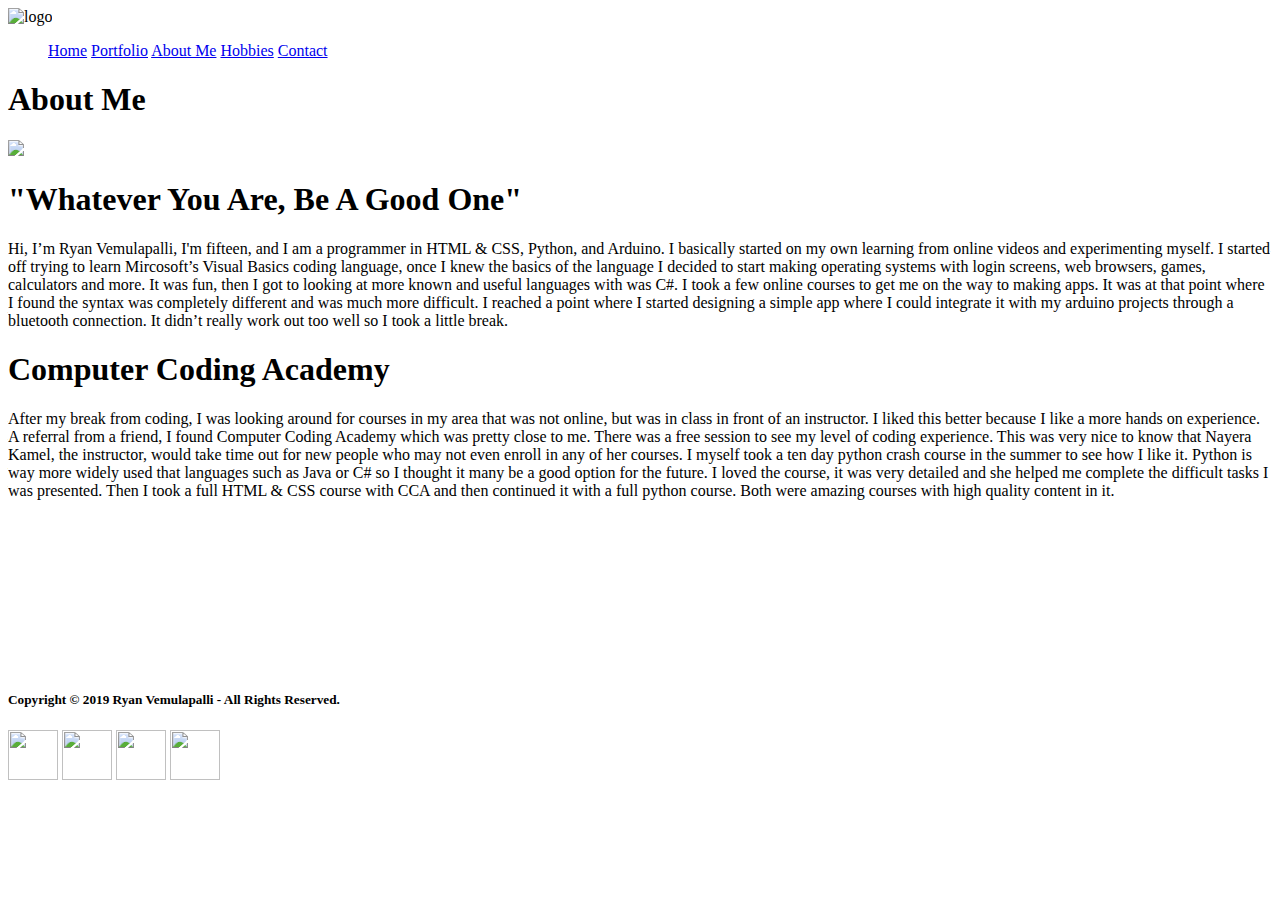
==== AboutMe.html @ acca9470 "Add files via upload" ====
<!DOCTYPE html>
<html lang="en">
      <head>
      		<title>RV's Personal Site</title>
			<link href="css/genCSS.css" type="text/css" rel="stylesheet" />
			<link href="css/headerCSS.css" type="text/css" rel="stylesheet" />
			<link href="css/footerCSS.css" type="text/css" rel="stylesheet" />
			<link href="css/aboutme/mainpicCSS.css" type="text/css" rel="stylesheet" />
			<link href="css/aboutme/wrapperCSS.css" type="text/css" rel="stylesheet" />
      </head>
	  
      <body>
	  		<div class="header">
				 <div>
				 	  <img class="logo" src="images/logotransparent.png" alt="logo" />
				 </div> <!--End-->
				 <div class="nav">
				 	  <ul>
					  	  <a href="Index.html">Home</a>
						  <a href="Portfolio.html">Portfolio</a>
						  <a href="AboutMe.html">About Me</a>
						  <a href="Skills.html">Hobbies</a>
						  <a href="ContactMe.html">Contact</a>
					  </ul>
				 </div><!--End of nav-->
			</div><!--End of header-->
			
			<div class="mainpic">
				 <div class="maintitle">
   				 	  <h1 class="aboutme">About Me</h1>
   		    	 </div><!--End of maintitle-->
			</div><!--End of maineyecatch-->
			
			<div class="wrapper">
   			 	 <div id="mainsection">
				 	  <div id="column1">
			 	  	  	   <img class="sectionimg" src="images/selfImage.jpg" />
						   <h1 class="quote">"Whatever You Are, Be A Good One"</h1>
					  	   <p class="sectionp1">Hi, I’m Ryan Vemulapalli, I'm fifteen, and I am a programmer in HTML & CSS, Python, and Arduino.
						    I basically started on my own learning from online videos and experimenting myself. I started off trying to learn 
							Mircosoft’s Visual Basics coding language, once I knew the basics of the language I decided to start making operating 
							systems with login screens, web browsers, games, calculators and more. It was fun, then I got to looking at more known
							 and useful languages with was C#. I took a few online courses to get me on the way to making apps. It  was at that point 
							 where I found the syntax was completely different and was much more difficult. I reached a point where I started designing 
							 a simple app where I could integrate it with my arduino projects through a bluetooth connection. It didn’t really work 
							 out too well so I took a little break.</p>
					  </div>
					  <div id="column2">
					  	   <h1 id="title">Computer Coding Academy</h1>
			 	  	  	   <p class="sectionp2">After my break from coding, I was looking around for courses in my area that was not online, but was in 
						   class in front of an instructor. I liked this better because I like a more hands on experience. A referral from a friend, 
						   I found Computer Coding Academy which was pretty close to me. There was a free session to see my level of coding experience. 
						   This was very nice to know that Nayera Kamel, the instructor,  would take time out for new people who may not even enroll 
						   in any of her courses. I myself took a ten day python crash course in the summer to see how I like it. Python is way more 
						   widely used that languages such as Java or C# so I thought it many be a good option for the future. I loved the course,
						   it was very detailed and she helped me complete the difficult tasks I was presented. Then I took a full HTML & CSS course 
						   with CCA and then continued it with a full python course. Both were amazing courses with high quality content in it.</p>
					  	   <iframe class="sectionvideo" src="https://www.youtube.com/embed/g8K21P8CoeI" frameborder="0" allow="accelerometer; autoplay; encrypted-media; gyroscope; picture-in-picture" allowfullscreen></iframe>
			    	  </div>
				 </div><!--End of sections-->
			</div><!--End of wrapper-->
			
			<div class="footer">
   				 <h5 class="rights">Copyright &copy; 2019 Ryan Vemulapalli - All Rights Reserved.</h5>
   				 <img class="socialm" src="images/facebooklogo.png" href="" height="50" width="50" />
				 <img class="socialm" src="images/twitterlogo.png" href="" height="50" width="50" />
				 <img class="socialm" src="images/youtubelogo.png" href="" height="50" width="50" />
				 <img class="socialm" src="images/instalogo.png" href="http://www.ryanv.ca" height="50" width="50" />&nbsp; 
   		    </div><!--End of footer-->
      </body>
</html>
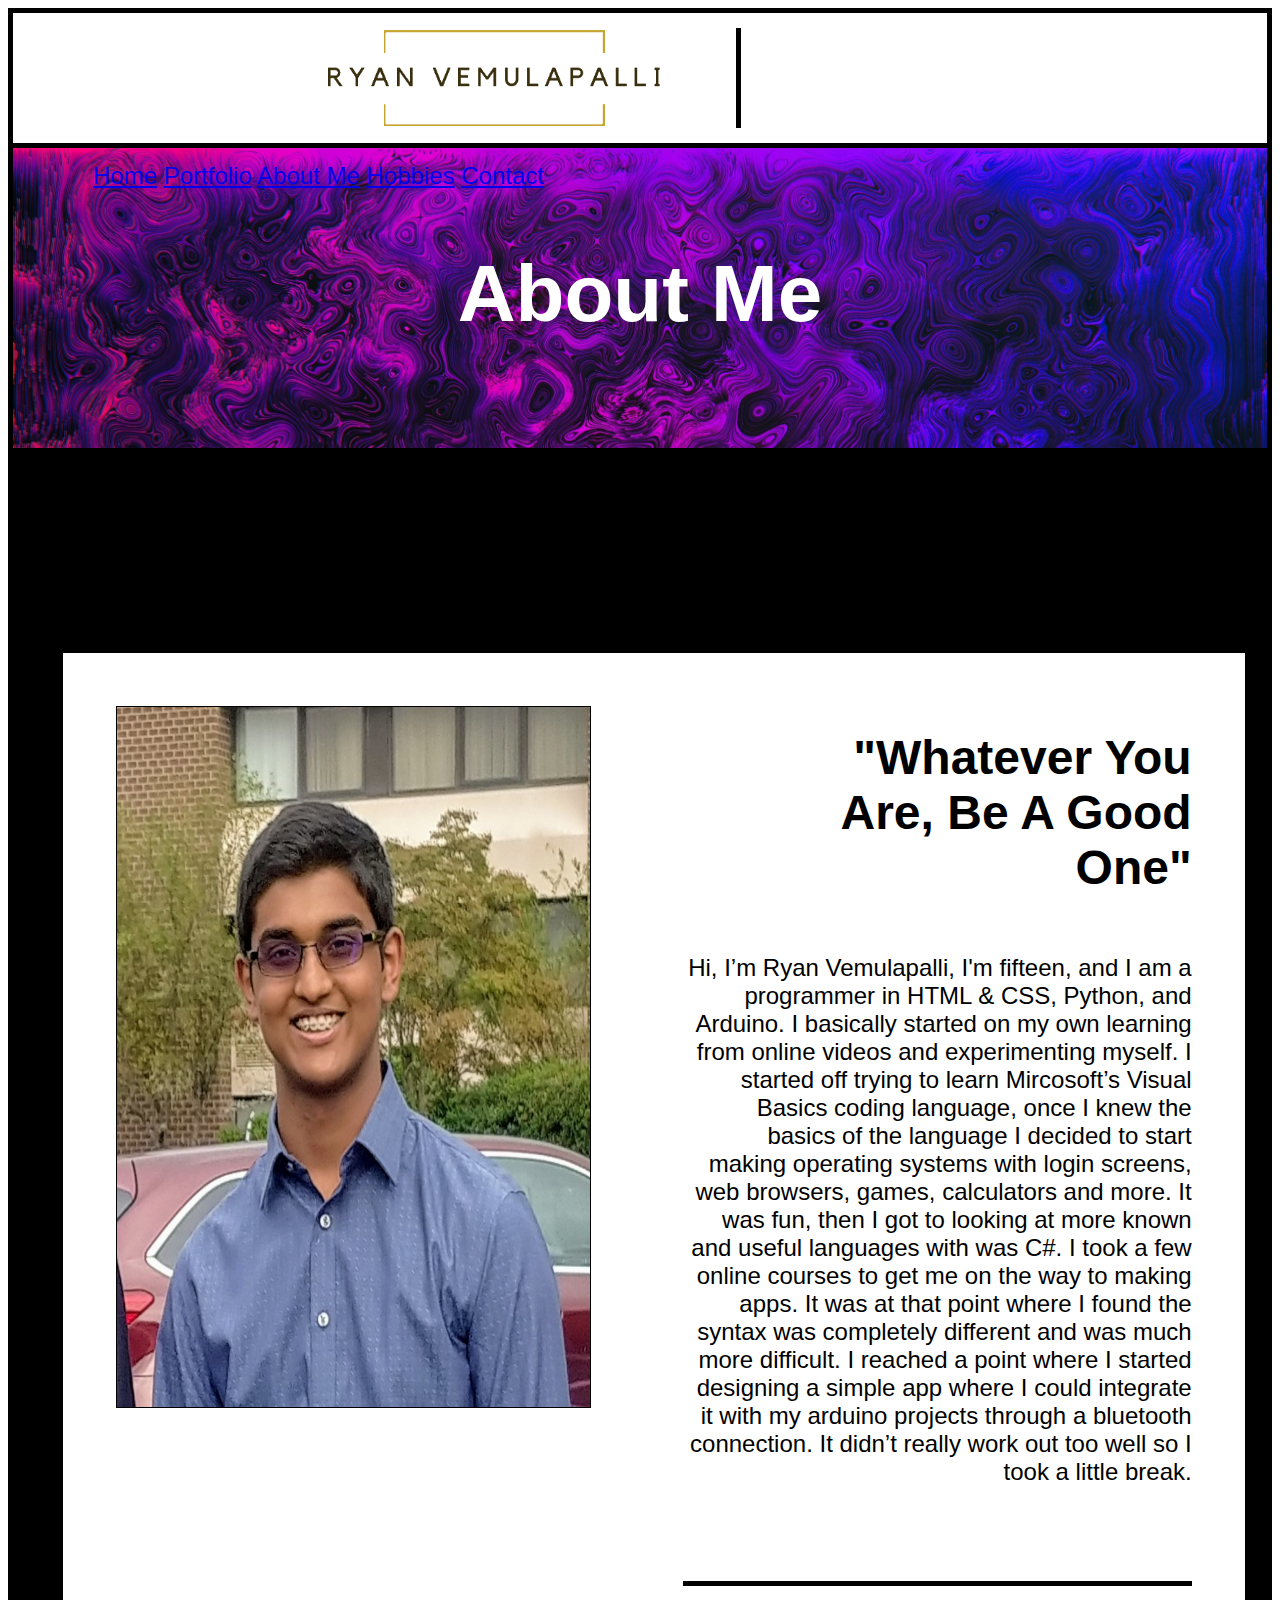
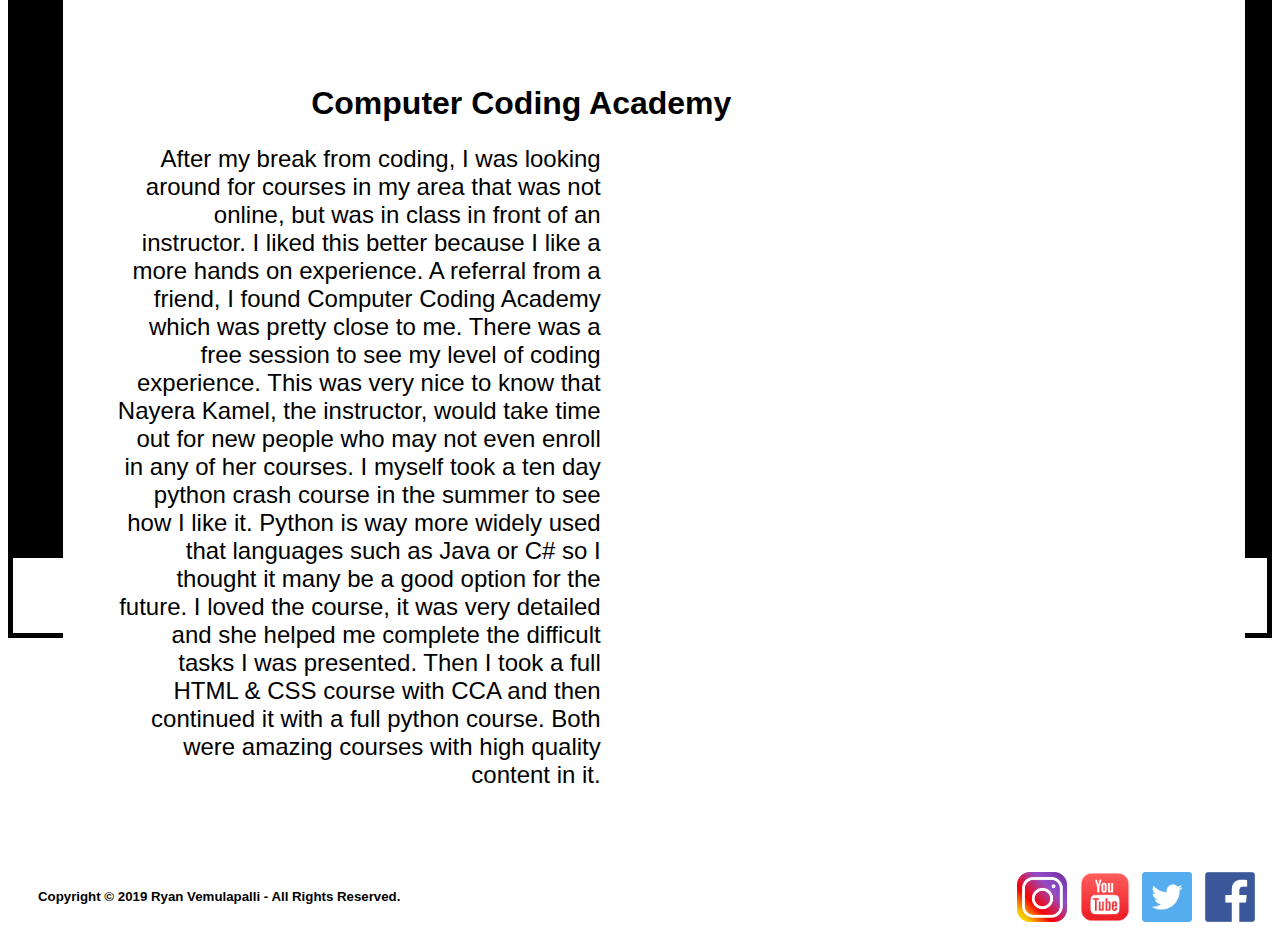
==== commit a972fa55: "Update AboutMe.html" ====
--- a/AboutMe.html
+++ b/AboutMe.html
@@ -34,7 +34,7 @@
 			<div class="wrapper">
    			 	 <div id="mainsection">
 				 	  <div id="column1">
-			 	  	  	   <img class="sectionimg" src="images/selfImage.jpg" />
+			 	  	  	   <img class="sectionimg" src="images/ProfileImage.jpg" />
 						   <h1 class="quote">"Whatever You Are, Be A Good One"</h1>
 					  	   <p class="sectionp1">Hi, I’m Ryan Vemulapalli, I'm fifteen, and I am a programmer in HTML & CSS, Python, and Arduino.
 						    I basically started on my own learning from online videos and experimenting myself. I started off trying to learn 
@@ -68,4 +68,4 @@
 				 <img class="socialm" src="images/instalogo.png" href="http://www.ryanv.ca" height="50" width="50" />&nbsp; 
    		    </div><!--End of footer-->
       </body>
-</html>+</html>
--- a/css/genCSS.css
+++ b/css/genCSS.css
@@ -0,0 +1,6 @@
+/* Default CSS */
+/* Generated by the CoffeeCup HTML Editor - www.coffeecup.com */
+
+body { 
+font-family: Trebuchet MS, Arial, san-sertif;
+}
--- a/css/headerCSS.css
+++ b/css/headerCSS.css
@@ -0,0 +1,35 @@
+/* Default CSS */
+/* Generated by the CoffeeCup HTML Editor - www.coffeecup.com */
+
+.header{
+height: 100px;
+padding-left: 15px;
+padding-top: 15px;
+padding-bottom: 15px;
+background-color: white;
+border: 5px solid black;
+}
+
+.logo{
+height: 100px;
+float:left;
+margin-left: 24%;
+padding-right: 75px;
+border-right: 5px solid black;
+}
+
+.nav{
+color:purple;
+float:left;
+width: 50%;
+margin-top:10px;
+margin-left: 25px;
+font-size: x-large;
+text-decoration:none;
+}
+
+ul{
+}
+
+a{
+}--- a/css/footerCSS.css
+++ b/css/footerCSS.css
@@ -0,0 +1,22 @@
+/* Default CSS */
+/* Generated by the CoffeeCup HTML Editor - www.coffeecup.com */
+
+.footer{
+height: 75px;
+border: 5px solid black;
+}
+
+.rights{
+width: 500px;
+float:left;
+margin-top: 30px;
+margin-bottom: 25px;
+margin-left: 25px;
+}
+
+.socialm{
+float:right;
+margin-top: 12.5px;
+margin-bottom: 12.5px;
+margin-right: 12.5px;
+}--- a/css/aboutme/mainpicCSS.css
+++ b/css/aboutme/mainpicCSS.css
@@ -0,0 +1,21 @@
+/* Default CSS */
+/* Generated by the CoffeeCup HTML Editor - www.coffeecup.com */
+
+.mainpic{
+background-image:url("../../images/Back3.jpg");
+background-repeat:no-repeat;
+background-size:100%;
+height: 300px;
+border: 5px solid black;
+border-top: 0px solid black;
+}
+
+.aboutme{
+color: white;
+font-size: 80px;
+text-align:center;
+margin-top: 0px;
+padding-top: 100px;
+position:relative;
+vertical-align:middle;
+}--- a/css/aboutme/wrapperCSS.css
+++ b/css/aboutme/wrapperCSS.css
@@ -0,0 +1,86 @@
+/* Default CSS */
+/* Generated by the CoffeeCup HTML Editor - www.coffeecup.com */
+
+.wrapper{
+width: 100%;
+height: 1500px;
+padding-top: 200px;
+background-color: black;
+}
+
+
+#mainsection{
+background-color: white;
+height: auto;
+width: 93.5%;
+margin-left: 55px;
+float:left;
+}
+
+#column1{
+float:left;
+}
+
+#column2{
+float:left;
+}
+
+.quote{
+width: 31%;
+color: black;
+font-size: 300%;
+text-align:right;
+float:right;
+margin-right: 4.5%;
+margin-top: 6.5%;
+}
+
+.sectionimg{
+height: 700px;
+width: 40%;
+float:left;
+border: 1px solid;
+margin-left: 4.5%;
+margin-top: 4.5%;
+}
+
+.sectionp1{
+border-bottom: 5px solid;
+padding-bottom: 95px;
+width: 43%;
+font-size:x-large;
+margin-right: 0%;
+float: right;
+text-align:right;
+vertical-align:middle;
+margin-top: 2.25%;
+margin-left: 4.5%;
+margin-right: 4.5%;
+}
+
+#title{
+margin-left:21%;
+margin-bottom:-8%;
+margin-top: 75px;
+}
+
+.sectionp2{
+width: 41%;
+font-size:x-large;
+float:left;
+text-align:right;
+margin-top: 10%;
+margin-right: 3.5%;
+padding-left: 4.5%;
+margin-bottom: 70px
+}
+
+.sectionvideo{
+width:43%;
+height: 520px;
+float:right;
+margin-left:0%;
+margin-right: 4.5%;
+margin-top: 100px;
+margin-bottom: 0%;
+}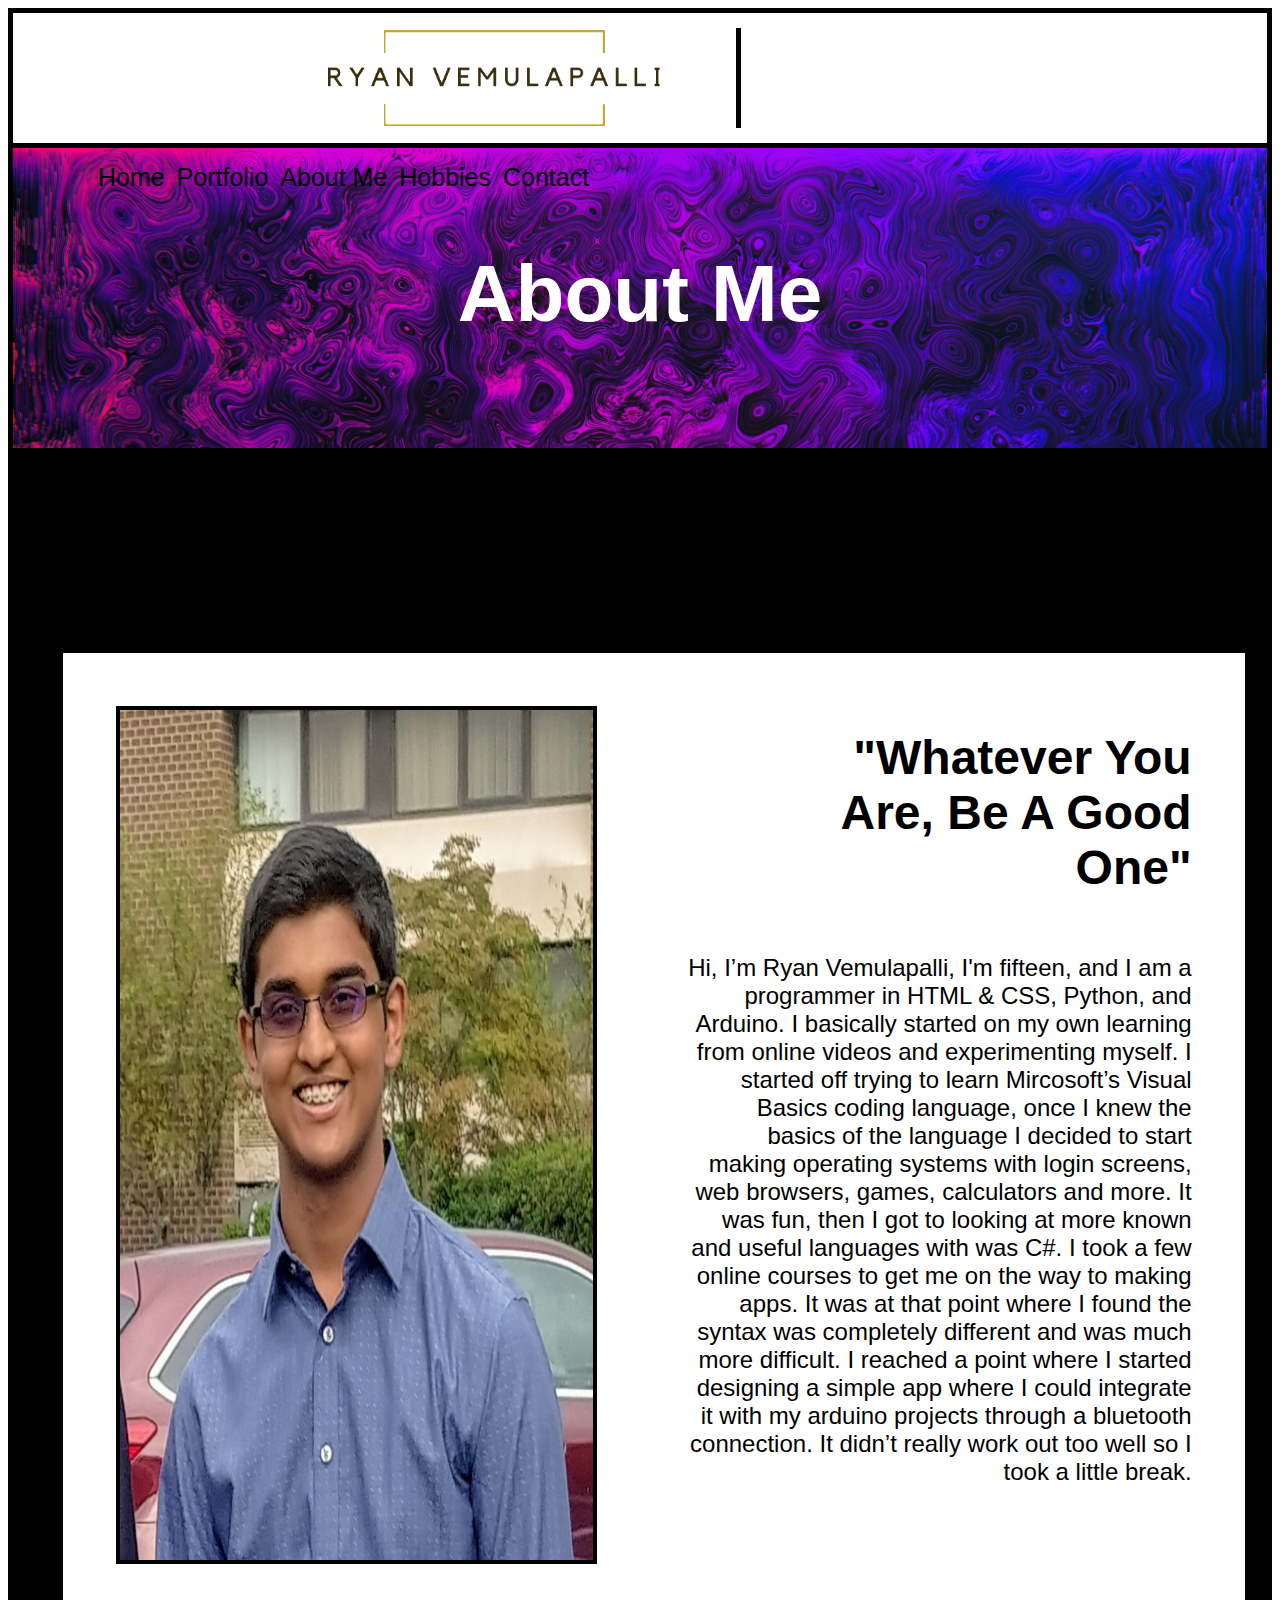
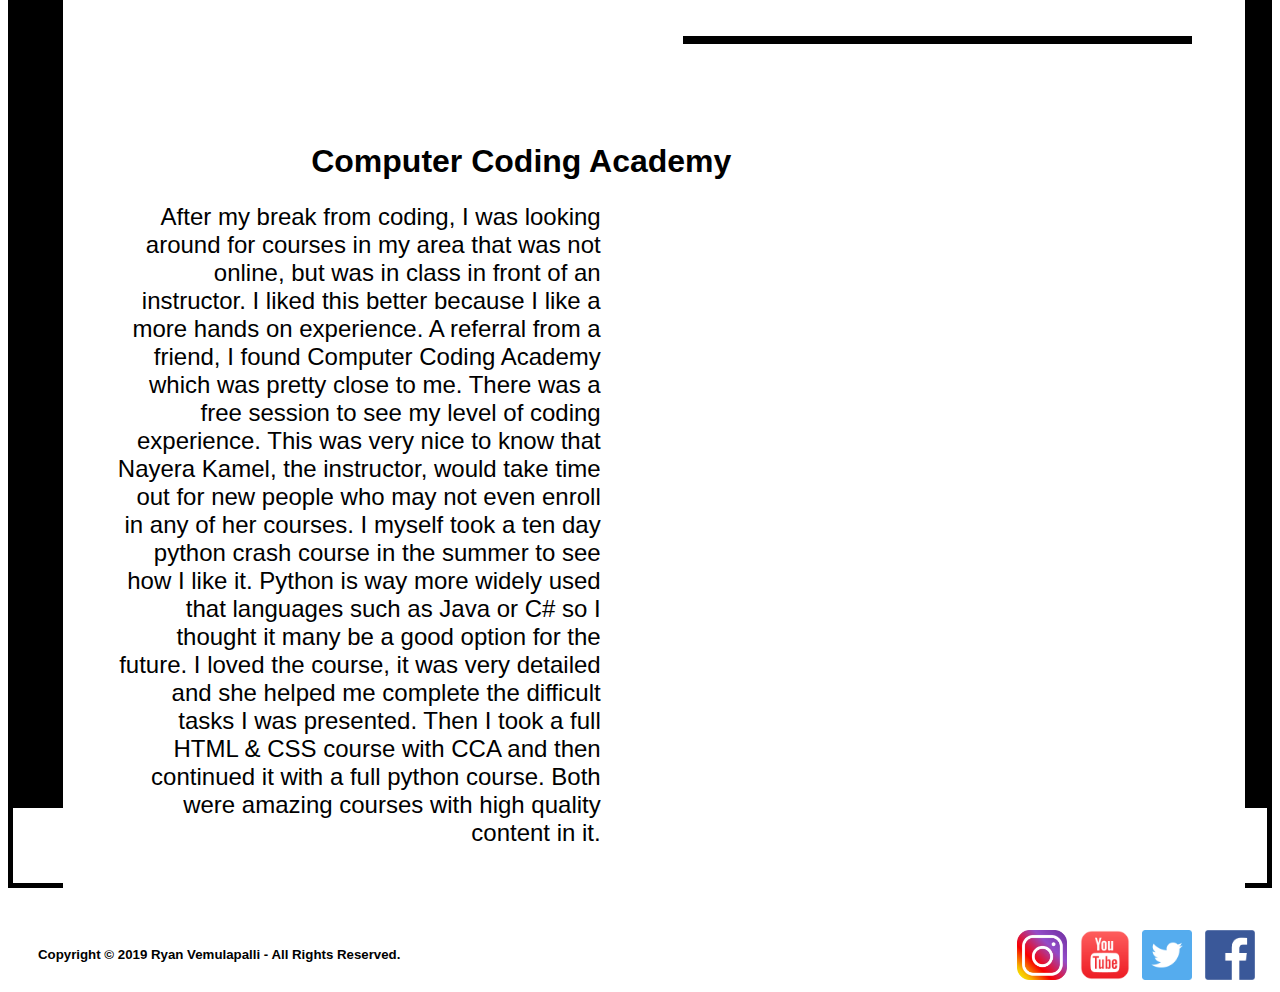
==== commit d2e470fc: "Update AboutMe.html" ====
--- a/AboutMe.html
+++ b/AboutMe.html
@@ -7,6 +7,11 @@
 			<link href="css/footerCSS.css" type="text/css" rel="stylesheet" />
 			<link href="css/aboutme/mainpicCSS.css" type="text/css" rel="stylesheet" />
 			<link href="css/aboutme/wrapperCSS.css" type="text/css" rel="stylesheet" />
+      <script>
+              (adsbygoogle = window.adsbygoogle || []).push({
+              google_ad_client: "ca-pub-1314500224557887",
+              enable_page_level_ads: true});
+      </script>
       </head>
 	  
       <body>
--- a/css/headerCSS.css
+++ b/css/headerCSS.css
@@ -19,12 +19,11 @@
 }
 
 .nav{
-color:purple;
 float:left;
 width: 50%;
 margin-top:10px;
 margin-left: 25px;
-font-size: x-large;
+font-size:25px;
 text-decoration:none;
 }
 
@@ -32,4 +31,26 @@
 }
 
 a{
+text-decoration:none;
+margin-left: 5px;
+}
+
+/* unvisited link */
+a:link {
+  color: black;
+}
+
+/* visited link */
+a:visited {
+  color: black;
+}
+
+/* mouse over link */
+a:hover {
+  color: grey;
+}
+
+/* selected link */
+a:active {
+  color: grey;
 }--- a/css/aboutme/wrapperCSS.css
+++ b/css/aboutme/wrapperCSS.css
@@ -3,7 +3,7 @@
 
 .wrapper{
 width: 100%;
-height: 1500px;
+height: 1750px;
 padding-top: 200px;
 background-color: black;
 }
@@ -36,17 +36,17 @@
 }
 
 .sectionimg{
-height: 700px;
+height: 850px;
 width: 40%;
 float:left;
-border: 1px solid;
+border: 4px solid;
 margin-left: 4.5%;
 margin-top: 4.5%;
 }
 
 .sectionp1{
-border-bottom: 5px solid;
-padding-bottom: 95px;
+border-bottom: 8px solid;
+padding-bottom: 150px;
 width: 43%;
 font-size:x-large;
 margin-right: 0%;
@@ -81,6 +81,6 @@
 float:right;
 margin-left:0%;
 margin-right: 4.5%;
-margin-top: 100px;
+margin-top: 60px;
 margin-bottom: 0%;
-}+}
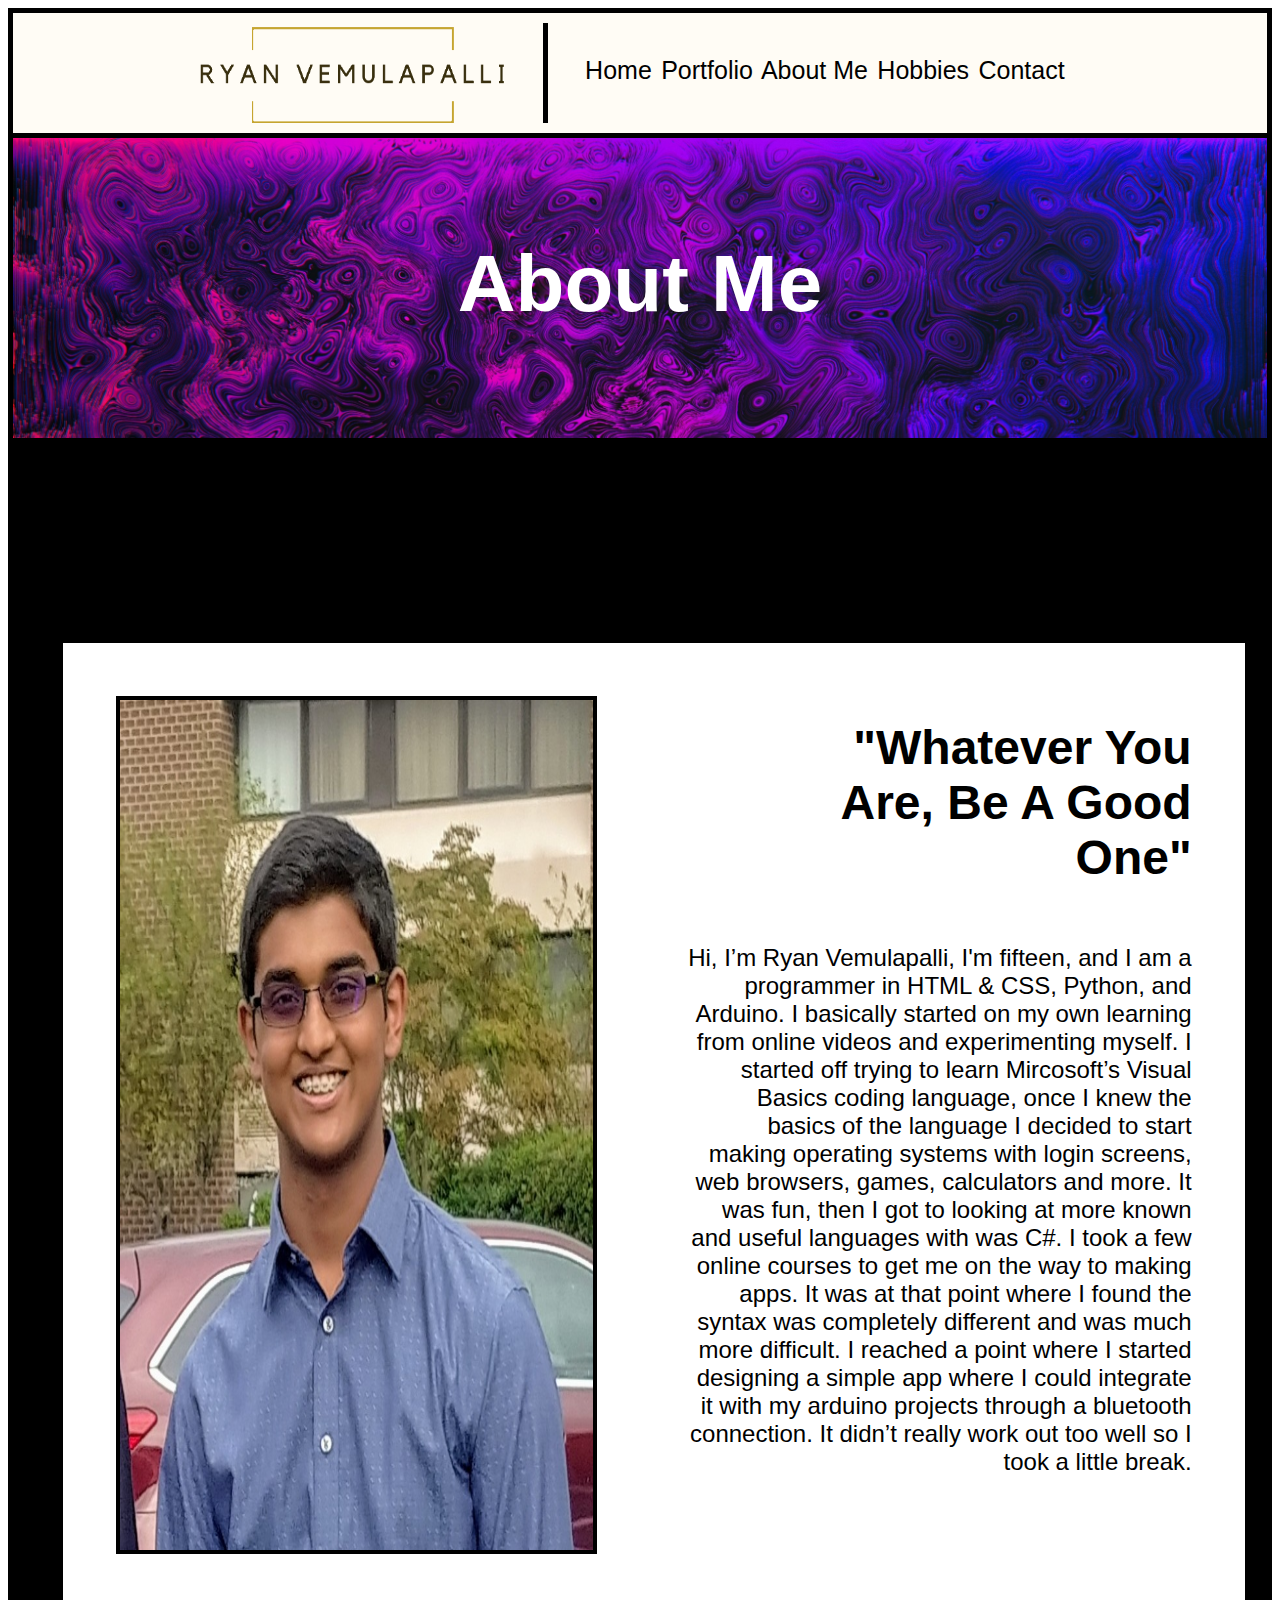
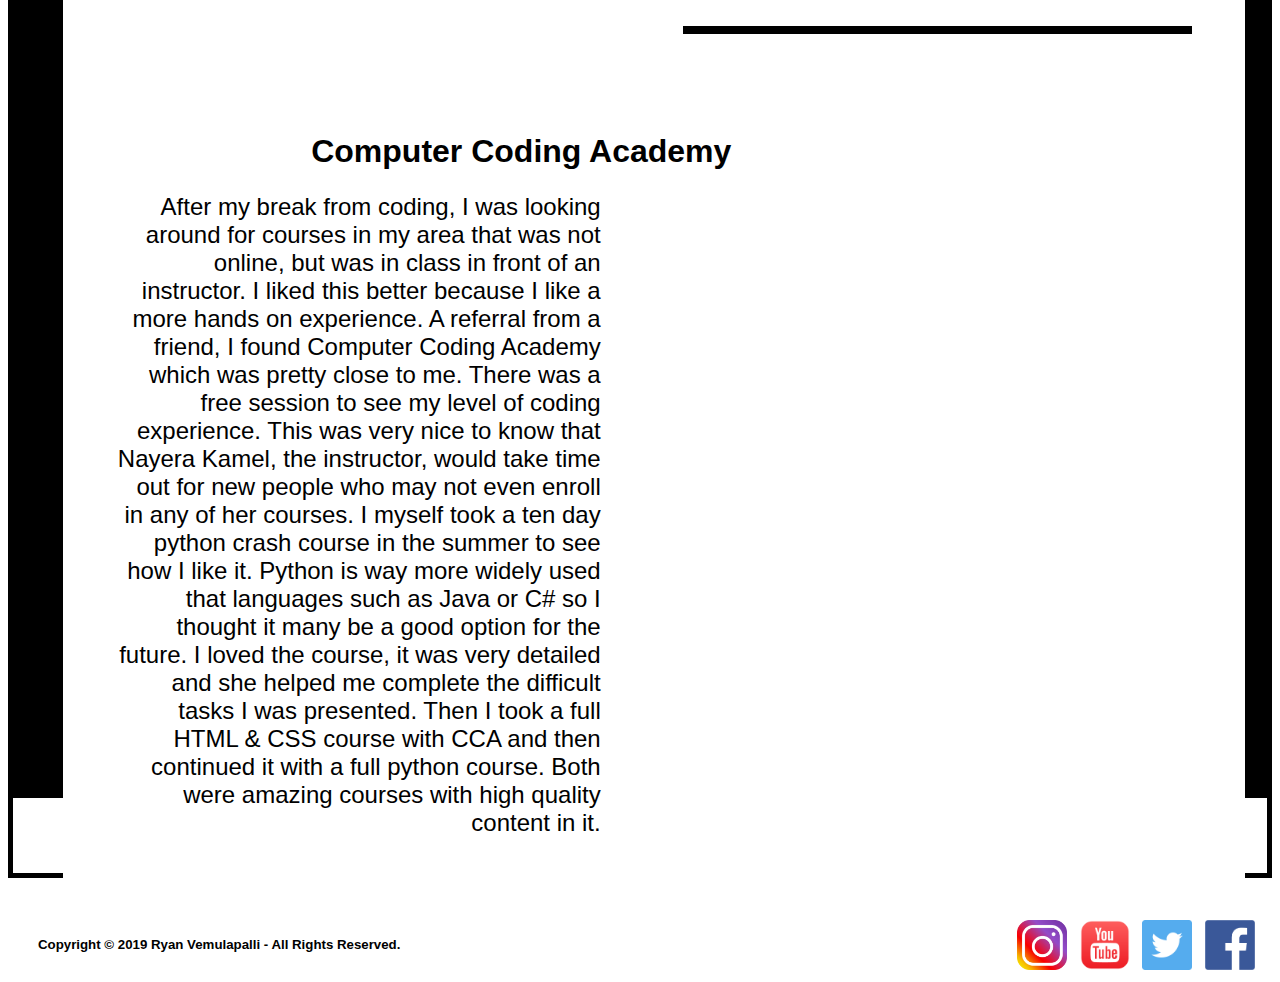
==== commit c102abe2: "Add files via upload" ====
--- a/AboutMe.html
+++ b/AboutMe.html
@@ -7,27 +7,28 @@
 			<link href="css/footerCSS.css" type="text/css" rel="stylesheet" />
 			<link href="css/aboutme/mainpicCSS.css" type="text/css" rel="stylesheet" />
 			<link href="css/aboutme/wrapperCSS.css" type="text/css" rel="stylesheet" />
-      <script>
-              (adsbygoogle = window.adsbygoogle || []).push({
-              google_ad_client: "ca-pub-1314500224557887",
-              enable_page_level_ads: true});
-      </script>
       </head>
 	  
       <body>
 	  		<div class="header">
-				 <div>
-				 	  <img class="logo" src="images/logotransparent.png" alt="logo" />
-				 </div> <!--End-->
-				 <div class="nav">
-				 	  <ul>
-					  	  <a href="Index.html">Home</a>
-						  <a href="Portfolio.html">Portfolio</a>
-						  <a href="AboutMe.html">About Me</a>
-						  <a href="Skills.html">Hobbies</a>
-						  <a href="ContactMe.html">Contact</a>
-					  </ul>
-				 </div><!--End of nav-->
+				 <div class="logonav">
+				 	  <div id="logo">
+				 	  	   <img class="logo" src="images/logotransparent.png" alt="logo" />
+				 	  </div> <!--End-->
+					  <div id="line">
+					  	   <img src="images/HeaderLine.png" width="5" height="100" alt="" border="0">
+					  </div>
+				 	  <div class="nav">
+				 	  	   <ul>
+					  	   	   <a href="Index.html">Home</a>
+						  	   <a href="Portfolio.html">Portfolio</a>
+						 	   <a href="AboutMe.html">About Me</a>
+						  	   <a href="Skills.html">Hobbies</a>
+						  	   <a href="ContactMe.html">Contact</a>
+					  	   </ul>
+			
+				 	  </div><!--End of nav-->
+				 </div>
 			</div><!--End of header-->
 			
 			<div class="mainpic">
@@ -73,4 +74,4 @@
 				 <img class="socialm" src="images/instalogo.png" href="http://www.ryanv.ca" height="50" width="50" />&nbsp; 
    		    </div><!--End of footer-->
       </body>
-</html>
+</html>--- a/css/headerCSS.css
+++ b/css/headerCSS.css
@@ -2,37 +2,52 @@
 /* Generated by the CoffeeCup HTML Editor - www.coffeecup.com */
 
 .header{
-height: 100px;
-padding-left: 15px;
-padding-top: 15px;
-padding-bottom: 15px;
-background-color: white;
+max-width:percentage;
+height: 120px;
+background-color: #FFFCF5;
 border: 5px solid black;
+}
+
+.logonav{
+display: -webkit-flex;
+flex-direction: row;
+justify-content: center;
+align-items: center;
+}
+
+#logo{
+width: 300px;
 }
 
 .logo{
 height: 100px;
+width: 307px;
+margin-top: 10px;
+float:right;
+}
+
+#line{
 float:left;
-margin-left: 24%;
-padding-right: 75px;
-border-right: 5px solid black;
+margin-top: 10px;
+margin-left: 3%;
+margin-right: 3%;
 }
 
 .nav{
+width: 490px;
+font-size: 25px;
 float:left;
-width: 50%;
-margin-top:10px;
-margin-left: 25px;
-font-size:25px;
-text-decoration:none;
 }
 
+
 ul{
+display:inline;
+padding-left: 0%;
 }
 
 a{
 text-decoration:none;
-margin-left: 5px;
+margin-right: 0.5%;
 }
 
 /* unvisited link */
@@ -47,10 +62,17 @@
 
 /* mouse over link */
 a:hover {
-  color: grey;
+  color: #9C824A;
 }
 
 /* selected link */
 a:active {
-  color: grey;
-}+  color: #9C824A;
+}
+
+
+@media only screen and (max-width: 975px) {
+  .nav{
+  display:none;
+  }
+}
